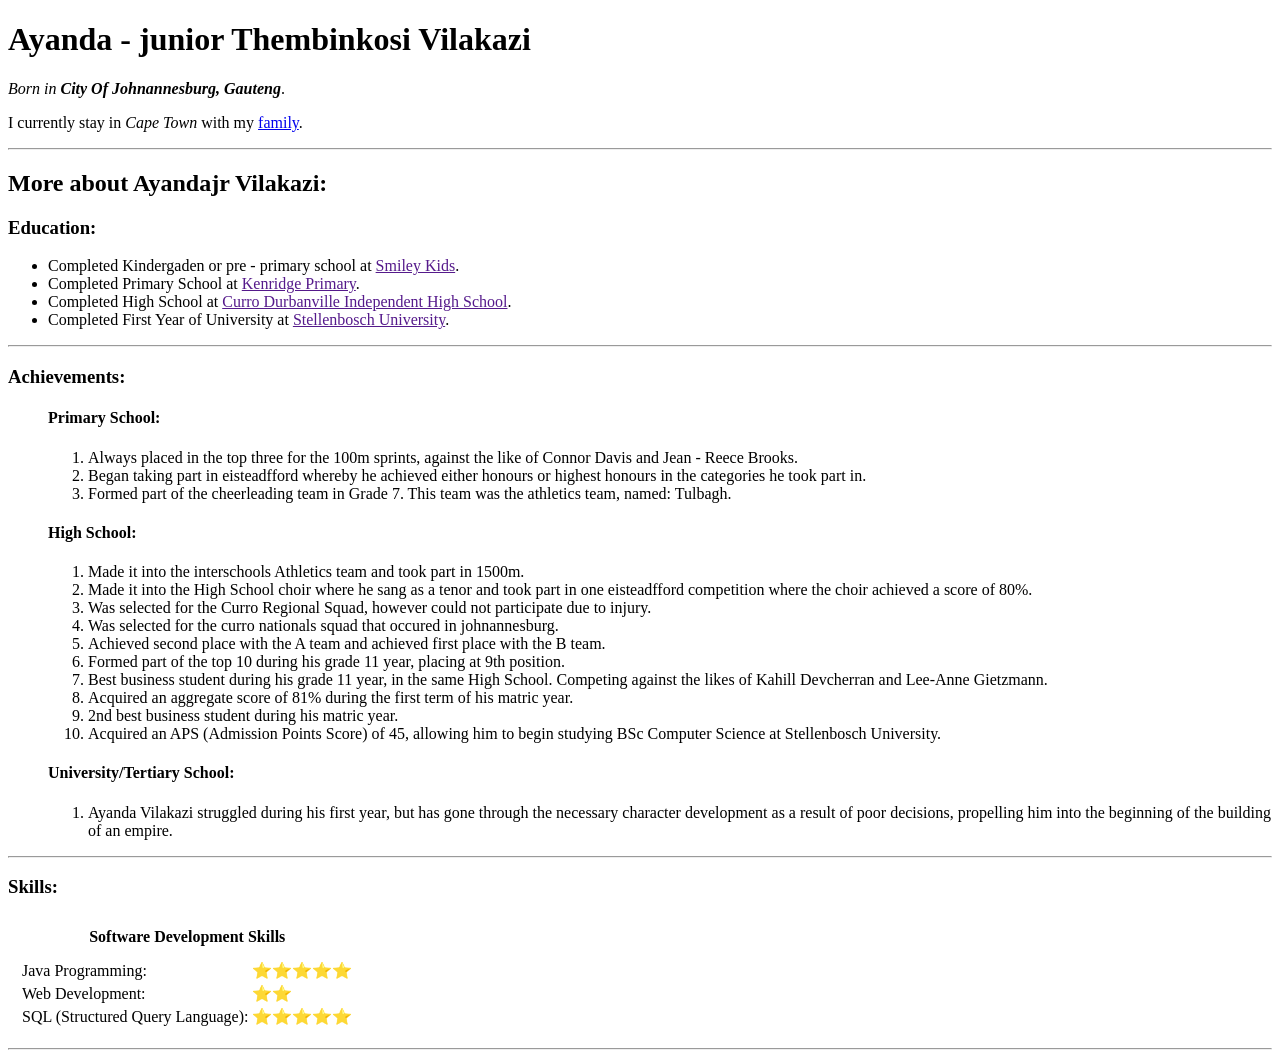
==== index.html @ 329a6a73 "Add files via upload" ====
<!DOCTYPE html>
<html>
    <head>
        <meta charset="UTF-8">
        <title> Personal Page: Ayanda Vilakazi</title>
    </head>
    <body>
        <h1>Ayanda - junior Thembinkosi Vilakazi</h1>
        <p><em>Born in <strong>City Of Johnannesburg, Gauteng</strong></em>.</p>
        <p>I currently stay in <em>Cape Town</em> with my <a href = "family.html">family</a>.</p>

        <hr>

        <h2>More about Ayandajr Vilakazi:</h2>
        <h3>Education:</h3>
        <ul>
            <li>Completed Kindergaden or pre - primary school at <a href = "">Smiley Kids</a>.</li>
            <li>Completed Primary School at <a href = "">Kenridge Primary</a>.</li>
            <li>Completed High School at <a href = "">Curro Durbanville Independent High School</a>.</li>
            <li>Completed First Year of University at <a href = "">Stellenbosch University</a>.</li>   
        </ul>

        <hr>

        <h3>Achievements:</h3>
        <ul>
            <h4>Primary School:</h4>
            <ol>
                <li>Always placed in the top three for the 100m sprints, against the like of Connor Davis and Jean - Reece Brooks.</li>
                <li>Began taking part in eisteadfford whereby he achieved either honours or highest honours in the categories he took part in.</li>
                <li>Formed part of the cheerleading team in Grade 7. This team was the athletics team, named: Tulbagh.</li>
            </ol>
            <h4>High School:</h4>
            <ol>
                <li>Made it into the interschools Athletics team and took part in 1500m.</li>
                <li>Made it into the High School choir where he sang as a tenor and took part in one eisteadfford competition where the choir achieved a score of 80%.</li>
                <li>Was selected for the Curro Regional Squad, however could not participate due to injury.</li>
                <li>Was selected for the curro nationals squad that occured in johnannesburg.</li>
                <li>Achieved second place with the A team and achieved first place with the B team.</li>
                <li>Formed part of the top 10 during his grade 11 year, placing at 9th position.</li>
                <li>Best business student during his grade 11 year, in the same High School. Competing against the likes of Kahill Devcherran and Lee-Anne Gietzmann.</li>
                <li>Acquired an aggregate score of 81% during the first term of his matric year.</li>
                <li>2nd best business student during his matric year.</li>
                <li>Acquired an APS (Admission Points Score) of 45, allowing him to begin studying BSc Computer Science at Stellenbosch University.</li>
            </ol>
            <h4>University/Tertiary School:</h4>
            <ol>
                <li>Ayanda Vilakazi struggled during his first year, but has gone through the necessary character development as a result of poor decisions, propelling him into the beginning of the building of an empire. </li>
            </ol>
        </ul>

        <hr>
        
        <h3>Skills:</h3>
        <table cellspacing = "10">
            <thead>
                <th>Software Development Skills</th>
            </thead>
            <tr>
                <td>
                    <table>
                        <tr>
                            <td>Java Programming:</td>
                            <td>⭐⭐⭐⭐⭐</td>
                        </tr>
                        <tr>
                            <td>Web Development:</td>
                            <td>⭐⭐</td>
                        </tr>
                        <tr>
                            <td>SQL (Structured Query Language):</td>
                            <td>⭐⭐⭐⭐⭐</td>
                        </tr>
                    </table>
                </td>
            </tr>
        </table>

        <hr>

    </body>
</html>
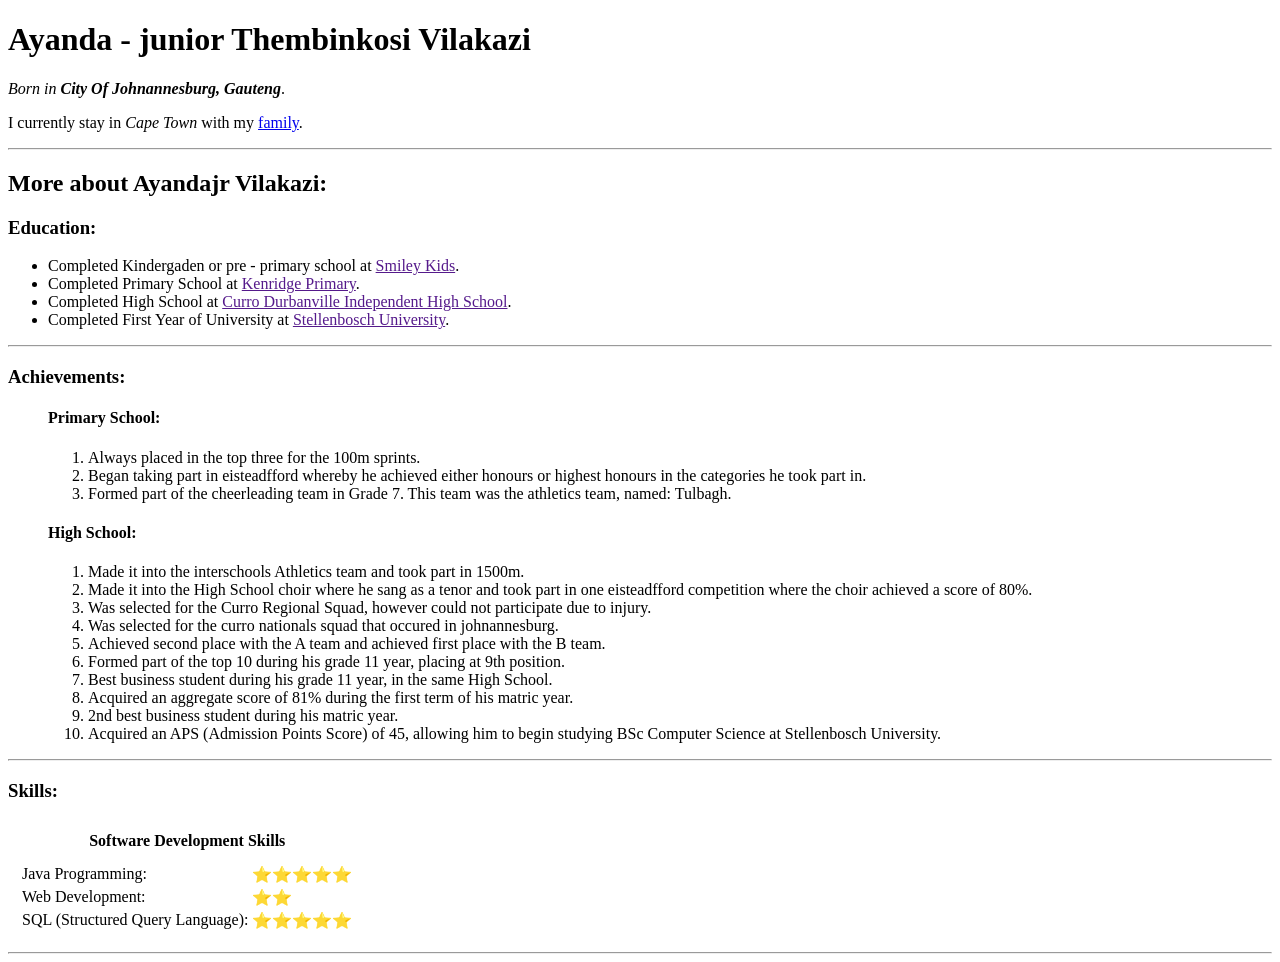
==== commit 77347f84: "final version of first ever HTML site" ====
--- a/index.html
+++ b/index.html
@@ -26,7 +26,7 @@
         <ul>
             <h4>Primary School:</h4>
             <ol>
-                <li>Always placed in the top three for the 100m sprints, against the like of Connor Davis and Jean - Reece Brooks.</li>
+                <li>Always placed in the top three for the 100m sprints.</li>
                 <li>Began taking part in eisteadfford whereby he achieved either honours or highest honours in the categories he took part in.</li>
                 <li>Formed part of the cheerleading team in Grade 7. This team was the athletics team, named: Tulbagh.</li>
             </ol>
@@ -38,14 +38,10 @@
                 <li>Was selected for the curro nationals squad that occured in johnannesburg.</li>
                 <li>Achieved second place with the A team and achieved first place with the B team.</li>
                 <li>Formed part of the top 10 during his grade 11 year, placing at 9th position.</li>
-                <li>Best business student during his grade 11 year, in the same High School. Competing against the likes of Kahill Devcherran and Lee-Anne Gietzmann.</li>
+                <li>Best business student during his grade 11 year, in the same High School.</li>
                 <li>Acquired an aggregate score of 81% during the first term of his matric year.</li>
                 <li>2nd best business student during his matric year.</li>
                 <li>Acquired an APS (Admission Points Score) of 45, allowing him to begin studying BSc Computer Science at Stellenbosch University.</li>
-            </ol>
-            <h4>University/Tertiary School:</h4>
-            <ol>
-                <li>Ayanda Vilakazi struggled during his first year, but has gone through the necessary character development as a result of poor decisions, propelling him into the beginning of the building of an empire. </li>
             </ol>
         </ul>
 
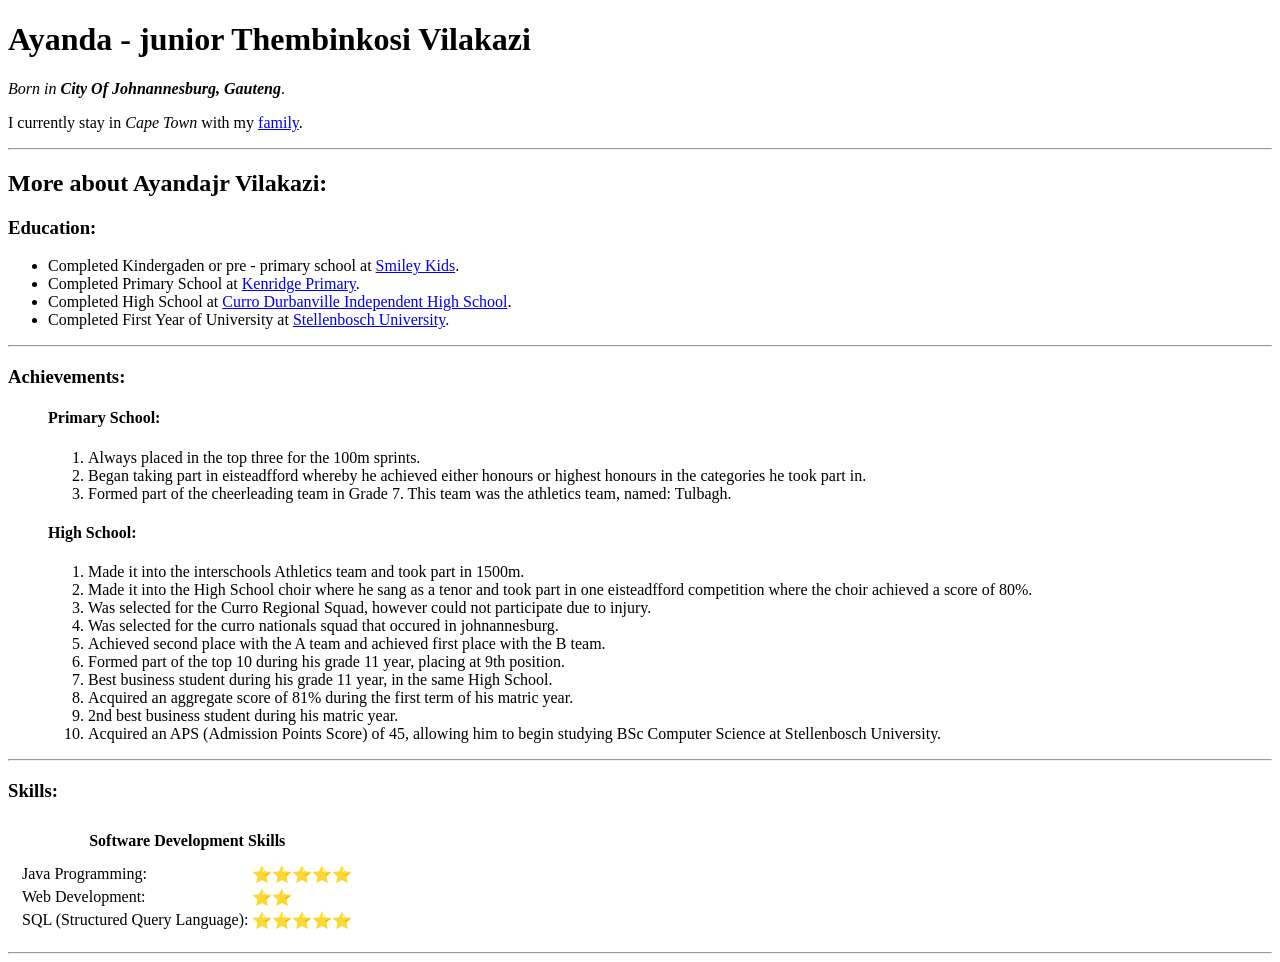
==== commit 8c7e079e: "Update index.html" ====
--- a/index.html
+++ b/index.html
@@ -14,10 +14,10 @@
         <h2>More about Ayandajr Vilakazi:</h2>
         <h3>Education:</h3>
         <ul>
-            <li>Completed Kindergaden or pre - primary school at <a href = "">Smiley Kids</a>.</li>
-            <li>Completed Primary School at <a href = "">Kenridge Primary</a>.</li>
-            <li>Completed High School at <a href = "">Curro Durbanville Independent High School</a>.</li>
-            <li>Completed First Year of University at <a href = "">Stellenbosch University</a>.</li>   
+            <li>Completed Kindergaden or pre - primary school at <a href = "https://www.smileykidsmidrand.co.za/">Smiley Kids</a>.</li>
+            <li>Completed Primary School at <a href = "https://www.kenridgeprimary.co.za/">Kenridge Primary</a>.</li>
+            <li>Completed High School at <a href = "https://www.curro.co.za/schools/curro-durbanville-high-school">Curro Durbanville Independent High School</a>.</li>
+            <li>Completed First Year of University at <a href = "http://www.sun.ac.za/english">Stellenbosch University</a>.</li>   
         </ul>
 
         <hr>
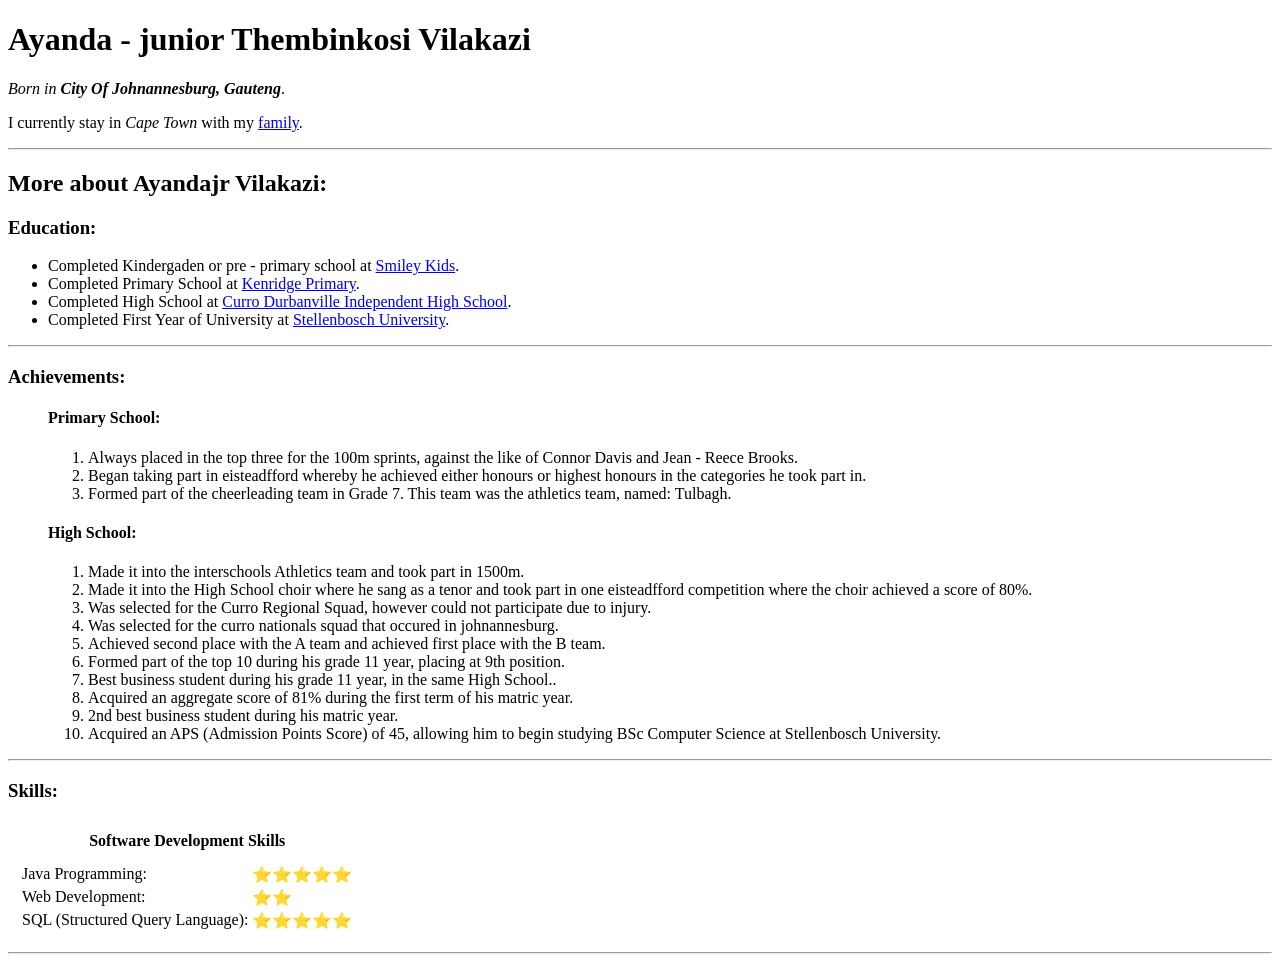
==== commit f37264dd: "First Personal Site Home Page" ====
--- a/index.html
+++ b/index.html
@@ -26,7 +26,7 @@
         <ul>
             <h4>Primary School:</h4>
             <ol>
-                <li>Always placed in the top three for the 100m sprints.</li>
+                <li>Always placed in the top three for the 100m sprints, against the like of Connor Davis and Jean - Reece Brooks.</li>
                 <li>Began taking part in eisteadfford whereby he achieved either honours or highest honours in the categories he took part in.</li>
                 <li>Formed part of the cheerleading team in Grade 7. This team was the athletics team, named: Tulbagh.</li>
             </ol>
@@ -38,7 +38,7 @@
                 <li>Was selected for the curro nationals squad that occured in johnannesburg.</li>
                 <li>Achieved second place with the A team and achieved first place with the B team.</li>
                 <li>Formed part of the top 10 during his grade 11 year, placing at 9th position.</li>
-                <li>Best business student during his grade 11 year, in the same High School.</li>
+                <li>Best business student during his grade 11 year, in the same High School..</li>
                 <li>Acquired an aggregate score of 81% during the first term of his matric year.</li>
                 <li>2nd best business student during his matric year.</li>
                 <li>Acquired an APS (Admission Points Score) of 45, allowing him to begin studying BSc Computer Science at Stellenbosch University.</li>
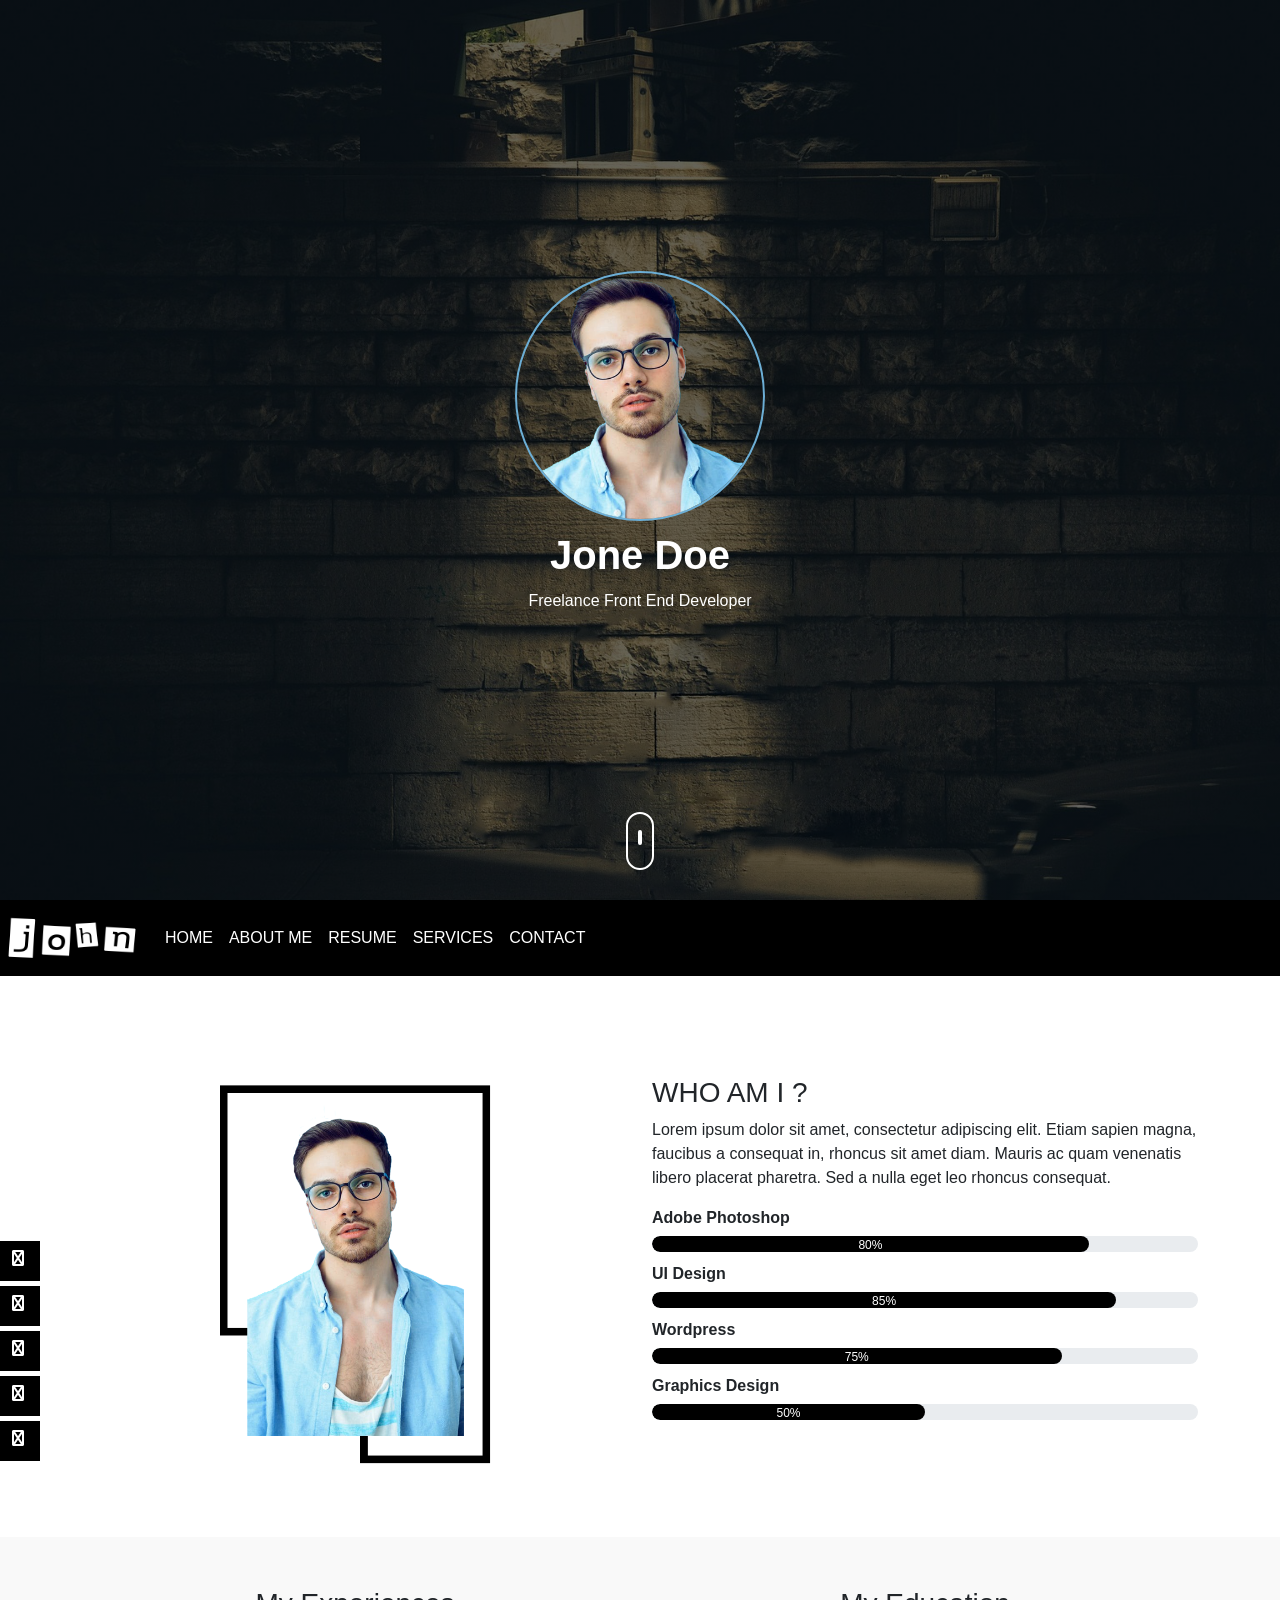
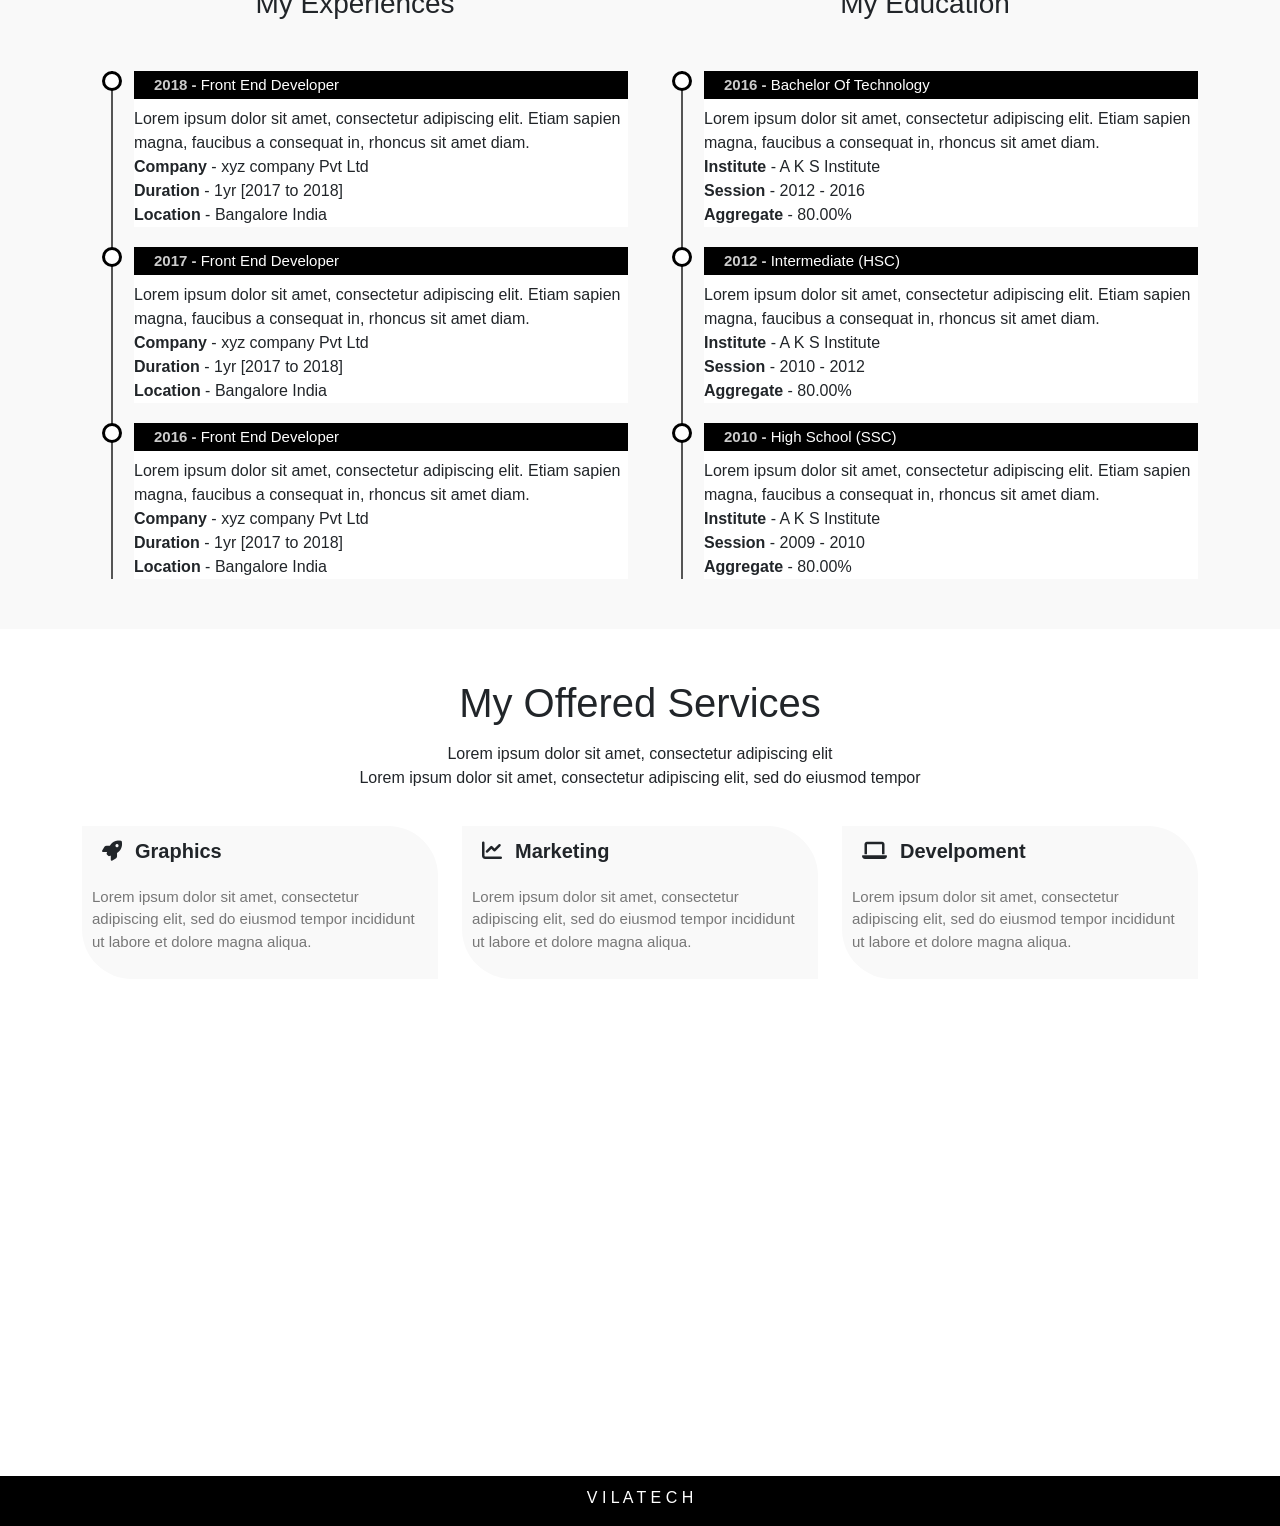
==== commit ae256faf: "Add files via upload" ====
--- a/index.html
+++ b/index.html
@@ -1,78 +1,271 @@
 <!DOCTYPE html>
-<html>
+<html lang="en">
     <head>
         <meta charset="UTF-8">
-        <title> Personal Page: Ayanda Vilakazi</title>
+        <meta http-equiv="X-UA-Compatible" content="IE=edge">
+        <meta name="viewport" content="width=device-width, initial-scale=1.0">
+        <title>Curiculumn Vitae</title>
+        <!-- BOOTSTRAP EMBEDDING -->
+        <link rel="stylesheet" href="https://cdn.jsdelivr.net/npm/bootstrap@5.3.0-alpha1/dist/css/bootstrap.min.css">
+        <!-- FONT AWESOME EMBEDDING -->
+        <link rel="stylesheet" href="https://cdnjs.cloudflare.com/ajax/libs/font-awesome/6.4.0/css/all.min.css" integrity="sha512-iecdLmaskl7CVkqkXNQ/ZH/XLlvWZOJyj7Yy7tcenmpD1ypASozpmT/E0iPtmFIB46ZmdtAc9eNBvH0H/ZpiBw==" crossorigin="anonymous" referrerpolicy="no-referrer" />
+        <!-- LINK TO CSS STYLES SHEET -->
+        <link rel="stylesheet" href="styles.css">
     </head>
     <body>
-        <h1>Ayanda - junior Thembinkosi Vilakazi</h1>
-        <p><em>Born in <strong>City Of Johnannesburg, Gauteng</strong></em>.</p>
-        <p>I currently stay in <em>Cape Town</em> with my <a href = "family.html">family</a>.</p>
-
-        <hr>
-
-        <h2>More about Ayandajr Vilakazi:</h2>
-        <h3>Education:</h3>
-        <ul>
-            <li>Completed Kindergaden or pre - primary school at <a href = "https://www.smileykidsmidrand.co.za/">Smiley Kids</a>.</li>
-            <li>Completed Primary School at <a href = "https://www.kenridgeprimary.co.za/">Kenridge Primary</a>.</li>
-            <li>Completed High School at <a href = "https://www.curro.co.za/schools/curro-durbanville-high-school">Curro Durbanville Independent High School</a>.</li>
-            <li>Completed First Year of University at <a href = "http://www.sun.ac.za/english">Stellenbosch University</a>.</li>   
-        </ul>
-
-        <hr>
-
-        <h3>Achievements:</h3>
-        <ul>
-            <h4>Primary School:</h4>
-            <ol>
-                <li>Always placed in the top three for the 100m sprints, against the like of Connor Davis and Jean - Reece Brooks.</li>
-                <li>Began taking part in eisteadfford whereby he achieved either honours or highest honours in the categories he took part in.</li>
-                <li>Formed part of the cheerleading team in Grade 7. This team was the athletics team, named: Tulbagh.</li>
-            </ol>
-            <h4>High School:</h4>
-            <ol>
-                <li>Made it into the interschools Athletics team and took part in 1500m.</li>
-                <li>Made it into the High School choir where he sang as a tenor and took part in one eisteadfford competition where the choir achieved a score of 80%.</li>
-                <li>Was selected for the Curro Regional Squad, however could not participate due to injury.</li>
-                <li>Was selected for the curro nationals squad that occured in johnannesburg.</li>
-                <li>Achieved second place with the A team and achieved first place with the B team.</li>
-                <li>Formed part of the top 10 during his grade 11 year, placing at 9th position.</li>
-                <li>Best business student during his grade 11 year, in the same High School..</li>
-                <li>Acquired an aggregate score of 81% during the first term of his matric year.</li>
-                <li>2nd best business student during his matric year.</li>
-                <li>Acquired an APS (Admission Points Score) of 45, allowing him to begin studying BSc Computer Science at Stellenbosch University.</li>
-            </ol>
-        </ul>
-
-        <hr>
-        
-        <h3>Skills:</h3>
-        <table cellspacing = "10">
-            <thead>
-                <th>Software Development Skills</th>
-            </thead>
-            <tr>
-                <td>
-                    <table>
-                        <tr>
-                            <td>Java Programming:</td>
-                            <td>⭐⭐⭐⭐⭐</td>
-                        </tr>
-                        <tr>
-                            <td>Web Development:</td>
-                            <td>⭐⭐</td>
-                        </tr>
-                        <tr>
-                            <td>SQL (Structured Query Language):</td>
-                            <td>⭐⭐⭐⭐⭐</td>
-                        </tr>
-                    </table>
-                </td>
-            </tr>
-        </table>
-
-        <hr>
-
+        <!--------------Header Section-------------->
+        <section id="header">
+            <div class="container text-center">
+                <div class="user-box">
+                    <img src="img/user1.png">
+                    <h1>Jone Doe</h1>
+                    <p>Freelance Front End Developer</p>
+                </div>  
+            </div>
+            <a href="#about"> 
+                <div class="scroll-btn">
+                    <div class="scroll-bar"><span> </span></div>
+                </div>
+            </a>
+        </section>  
+
+        <!----------User-Info Section----------------->
+  
+        <section id="user-info">
+
+            <div class="nav-bar">
+                <nav class="navbar navbar-expand-lg">
+                <a class="navbar-brand" href="#"><img src="img/john.png"></a>
+                <button class="navbar-toggler" type="button" data-toggle="collapse" data-target="#navbarNav" aria-controls="navbarNav" aria-expanded="false" aria-label="Toggle navigation">
+                    <i class="fa fa-bars"></i>
+                </button>
+                    <div class="collapse navbar-collapse" id="navbarNav">
+                        <ul class="navbar-nav ml-auto">
+                            <li class="nav-item">
+                                <a class="nav-link" href="#top">HOME</a>
+                            </li>
+                            <li class="nav-item">
+                                <a class="nav-link" href="#about">ABOUT ME</a>
+                            </li>
+                            <li class="nav-item">
+                                <a class="nav-link" href="#resume">RESUME</a>
+                            </li>
+                            <li class="nav-item">
+                                <a class="nav-link" href="#services">SERVICES</a>
+                            </li>
+                                <li class="nav-item">
+                                <a class="nav-link" href="#contact">CONTACT</a>
+                            </li>
+                        </ul>
+                    </div>
+                </nav>
+            </div>
+
+            <!----------About-------->
+
+            <div class="about container" id="about">
+                <div class="row">
+                    <div class="col-md-6 text-center">
+                        <img src="img/user2.png" class="profile-img">    
+                    </div>
+                    <div class="col-md-6">
+                        <h3>WHO AM I ?</h3>
+                        <p>
+                            Lorem ipsum dolor sit amet, consectetur adipiscing elit. Etiam sapien magna, faucibus a consequat in,
+                            rhoncus sit amet diam. Mauris ac quam venenatis libero placerat pharetra. Sed a nulla eget leo rhoncus consequat.
+                        </p>
+                    
+                        <div class="skills-bar">
+                            <p>Adobe Photoshop</p>
+                            <div class="progress">
+                                <div class="progress-bar1">80%</div>    
+                            </div>
+                        
+                            <p>UI Design</p>
+                            <div class="progress">
+                                <div class="progress-bar2">85%</div>    
+                            </div>
+                        
+                            <p>Wordpress</p>
+                            <div class="progress">
+                                <div class="progress-bar3">75%</div>    
+                            </div>
+                        
+                            <p>Graphics Design</p>
+                            <div class="progress">
+                                <div class="progress-bar4">50%</div>    
+                            </div>
+                        </div>
+                    </div>
+                </div>  
+            </div>
+
+            <!---------------Social Icons---------------->
+
+            <div class="social-icons">   
+                <ul>
+                    <a href="#"><li><i class="fa fa-linkedin"></i></li></a>    
+                    <a href="#"><li><i class="fa fa-twitter"></i></li></a>    
+                    <a href="#"><li><i class="fa fa-medium"></i></li></a>    
+                    <a href="#"><li><i class="fa fa-github"></i></li></a>    
+                    <a href="#"><li><i class="fa fa-behance"></i></li></a>    
+                </ul>
+            </div>
+
+            <!-------------Resume------------->
+
+            <div class="resume" id="resume">
+                <div class="container">
+                    <div class="row">
+                        <div class="col-md-6">
+                            <h3 class="text-center">My Experiences</h3>
+                            <ul class="timeline">
+
+                                <li>
+                                    <h4><span>2018 - </span> Front End Developer</h4>    
+                                    <p>
+                                    Lorem ipsum dolor sit amet, consectetur adipiscing elit. Etiam sapien magna, faucibus a consequat in, rhoncus sit amet diam.<br>
+                                    <b>Company</b> - xyz company Pvt Ltd<br>
+                                    <b>Duration</b> - 1yr [2017 to 2018]<br>
+                                    <b>Location</b> - Bangalore India
+                                    </p>
+                                </li>
+                            
+                                <li>
+                                    <h4><span>2017 - </span> Front End Developer</h4>    
+                                    <p>
+                                        Lorem ipsum dolor sit amet, consectetur adipiscing elit. Etiam sapien magna, faucibus a consequat in, rhoncus sit amet diam.<br>
+                                        <b>Company</b> - xyz company Pvt Ltd<br>
+                                        <b>Duration</b> - 1yr [2017 to 2018]<br>
+                                        <b>Location</b> - Bangalore India
+                                    </p>
+                                </li>
+
+                                <li>
+                                    <h4><span>2016 - </span> Front End Developer</h4>    
+                                    <p>
+                                        Lorem ipsum dolor sit amet, consectetur adipiscing elit. Etiam sapien magna, faucibus a consequat in, rhoncus sit amet diam.<br>
+                                        <b>Company</b> - xyz company Pvt Ltd<br>
+                                        <b>Duration</b> - 1yr [2017 to 2018]<br>
+                                        <b>Location</b> - Bangalore India
+                                    </p>
+                                </li>
+
+                            </ul>
+                        </div>   
+                    
+                    
+                        <div class="col-md-6">
+                            <h3 class="text-center">My Education</h3>
+                            <ul class="timeline">
+                                <li>
+                                    <h4><span>2016 - </span> Bachelor Of Technology</h4>    
+                                    <p>
+                                    Lorem ipsum dolor sit amet, consectetur adipiscing elit. Etiam sapien magna, faucibus a consequat in, rhoncus sit amet diam.<br>
+                                    <b>Institute</b> - A K S Institute<br>
+                                    <b>Session</b> - 2012 - 2016<br>
+                                    <b>Aggregate</b> - 80.00%
+                                    </p>
+                                </li>
+                            
+                                <li>
+                                    <h4><span>2012 - </span> Intermediate (HSC)</h4>    
+                                    <p>
+                                    Lorem ipsum dolor sit amet, consectetur adipiscing elit. Etiam sapien magna, faucibus a consequat in, rhoncus sit amet diam.<br>
+                                    <b>Institute</b> - A K S Institute<br>
+                                    <b>Session</b> - 2010 - 2012<br>
+                                    <b>Aggregate</b> - 80.00%
+                                    </p>
+                                </li>
+                            
+                                <li>
+                                    <h4><span>2010 - </span> High School (SSC)</h4>    
+                                    <p>
+                                    Lorem ipsum dolor sit amet, consectetur adipiscing elit. Etiam sapien magna, faucibus a consequat in, rhoncus sit amet diam.<br>
+                                    <b>Institute</b> - A K S Institute<br>
+                                    <b>Session</b> - 2009 - 2010<br>
+                                    <b>Aggregate</b> - 80.00%
+                                    </p>
+                                </li>
+                            </ul>
+                        </div>     
+                    </div>    
+                </div>    
+            </div>
+
+            <!-------------Services------------->
+
+            <div class="services" id="services">
+                <div class="container">
+                    <h1 class="text-center">My Offered Services</h1>
+                    <p class="text-center">Lorem ipsum dolor sit amet, consectetur adipiscing elit <br>Lorem ipsum dolor sit amet, consectetur adipiscing elit, sed do eiusmod tempor </p>
+                    
+                    <div class="row">
+                        
+                        <div class="col-md-4">
+                            <div class="services-box">
+                            <i class="fa fa-rocket"></i><span>Graphics</span>
+                            <p>Lorem ipsum dolor sit amet, consectetur adipiscing elit, sed do eiusmod tempor incididunt ut labore et dolore magna aliqua.</p>
+                            </div>    
+                        </div> 
+                    
+                        <div class="col-md-4">
+                            <div class="services-box">
+                            <i class="fa fa-line-chart"></i><span>Marketing</span>
+                            <p>Lorem ipsum dolor sit amet, consectetur adipiscing elit, sed do eiusmod tempor incididunt ut labore et dolore magna aliqua.</p>
+                            </div>    
+                        </div> 
+                    
+                        <div class="col-md-4">
+                            <div class="services-box">
+                            <i class="fa fa-laptop"></i><span>Develpoment</span>
+                            <p>Lorem ipsum dolor sit amet, consectetur adipiscing elit, sed do eiusmod tempor incididunt ut labore et dolore magna aliqua.</p>
+                            </div>    
+                        </div> 
+
+                    </div>
+                </div>    
+            </div>
+
+
+            <!-------------Contact----------------->
+
+            <div class="contact" id="contact">
+                <div class="container text-center">
+                    <h1>Contact Me</h1> 
+                    <p class="text-center">Subscribe Easy Tutorials YouTube Channel to <br>watch more videos on wesite Development and Digital Marketing</p>
+                    
+                    <div class="row">
+                        <div class="col-md-4">
+                            <i class="fa fa-phone"></i>
+                            <p>+1 0123456789</p>
+                        </div> 
+                        <div class="col-md-4">
+                            <i class="fa fa-envelope"></i>
+                            <p>avinash6252@gmail.com</p>
+                        </div> 
+                        <div class="col-md-4">
+                            <i class="fa fa-internet-explorer"></i>
+                            <p>www.avinashkr.com</p>
+                        </div> 
+                    </div>
+                    <button type="button" class="btn btn-primary"><i class="fa fa-download"></i>Resume</button> 
+                    <button type="button" class="btn btn-primary"><i class="fa fa-rocket"></i>Hire Me</button>
+                </div> 
+                <div class="footer text-center">
+                    <p>V I L A T E C H</p>
+                </div>
+            </div>
+        </section>
+
+        <!-------------------Smooth Scroll------------------->
+        <script src="smooth-scroll.js"></script>
+    
+        <script>
+            var scroll = new SmoothScroll('a[href*="#"]');
+        </script>  
+
+
+        <script src = "	https://cdn.jsdelivr.net/npm/bootstrap@5.3.0-alpha1/dist/js/bootstrap.bundle.min.js"></script>
     </body>
-</html>
+</html>
--- a/styles.css
+++ b/styles.css
@@ -0,0 +1,375 @@
+/*********************************************************TAG SECTION******************************************************************/
+body
+{
+    margin: 0;
+    padding: 0;
+    font-family: sans-serif;
+}
+/*********************************************************CLASS SECTION****************************************************************/
+.user-box
+{
+    top: 50%;
+    left: 50%;
+    transform: translate(-50%,-50%);
+    position: absolute;
+}
+/* The line of code: '.user-box img' says this: In the "user-box" class theres is another tag called "img" */
+.user-box img
+{
+    border-radius: 50%;
+    width: 250px;
+    border: 2px solid #6caed5;
+}
+/* The line of code: '.user-box h1' says this: In the "user-box" class theres is another tag called "h1" */
+.user-box h1
+{
+    color: #fff;
+    font-weight: bold;
+    margin: 10px;
+}
+/* The line of code: '.user-box p' says this: In the "user-box" class theres is another tag called "p" */
+.user-box p
+{
+    color: #fff;
+}
+.scroll-btn
+{
+    bottom: 30px;
+    position: absolute;
+    left: 50%;
+    transform: translateX(-50%);
+    border: 2px solid #fff;
+    padding: 10px 10px 20px;
+    border-radius: 30px;
+}
+/* The line of code: '.scroll-bar span' says this: In the "user-box" class theres is another tag called "span" */
+.scroll-bar span
+{
+    border: 2px solid #fff;
+    font-size: 10px;
+    border-radius: 30px;
+}
+.scroll-bar
+{
+    animation: mover 1s infinite alternate;
+}
+@keyframes mover
+{
+    0%{transform: translateY(0);}
+    100%{transform: translateY(10px);}
+}
+
+/*--------------About-------------*/
+.about
+{
+    padding-top: 100px;
+    margin-bottom: -130px;
+}
+.profile-img
+{
+    height: 400px;
+}
+
+.nav-bar
+{
+    top: 0;
+    position: sticky;
+    z-index: 2;
+}
+.navbar
+{
+    background-color: #000;
+}
+/* The line of code: '.navbar-brand img' says this: In the "user-box" class theres is another tag called "img" */
+.navbar-brand img
+{
+    height: 50px;
+}
+/* The line of code: '.nav-bar .fa-bars' says this: In the "nav-bar" class theres is another class called "fa-bars" */
+.nav-bar .fa-bars
+{
+    font-size: 35px;
+    color: #fff;
+}
+.navbar-toggler
+{
+    outline: none !important;
+}
+.navbar-nav
+{
+    float: right;
+    text-align: right;
+}
+.nav-link
+{
+    color: #fff !important;
+}
+/* The line of code: '.skills-bar p' says this: In the "user-box" class theres is another tag called "p" */
+.skills-bar p
+{
+    margin-bottom: 6px;
+    font-weight: 600;
+}
+.progress
+{
+    border-radius: 16px !important;
+    margin-bottom: 10px;
+}
+.progress-bar1
+{
+    border-radius: 16px;
+    background: #000 !important;
+    width: 80%;
+    color: white;
+    text-align: center;
+}
+.progress-bar2
+{
+    border-radius: 16px;
+    background: #000 !important;
+    width: 85%;
+    color: white;
+    text-align: center;
+}
+.progress-bar3
+{
+    border-radius: 16px;
+    background: #000 !important;
+    width: 75%;
+    color: white;
+    text-align: center;
+}
+.progress-bar4
+{
+    border-radius: 16px;
+    background: #000 !important;
+    width: 50%;
+    color: white;
+    text-align: center;
+}
+/*-------------Resume--------------*/
+
+.resume
+{
+    margin-top: -50px;
+    padding-top: 50px;
+    padding-bottom: 30px;
+    background: #f9f9f9;
+}
+/* The line of code: '.resume h3' says this: In the "user-box" class theres is another tag called "h3" */
+.resume h3
+{
+    margin-bottom: 50px;
+}
+.timeline
+{
+    list-style-type: none;
+    position: relative;
+}
+.timeline:before
+{
+    content: '';
+    background: #555;
+    display: inline-block;
+    position: absolute;
+    left: 29px;
+    width: 2px;
+    height: 100%;
+    z-index: 1;
+}
+/* The line of code: '.timeline li' says this: In the "user-box" class theres is another tag called "li" */
+.timeline li
+{
+    margin-top: 20px;
+    margin-bottom: 20px;
+    margin-left: 20px;
+    background: #fff;
+}
+/* The line of code: '.timeline li' says this: In the "user-box" class theres is another tag called "li" and within that tag there is a h4*/
+.timeline li h4
+{
+    background-color: #000;
+    padding: 5px 0 5px 20px;
+    color: #fff;
+    font-size: 15px;
+}
+/* The line of code: '.timeline li' says this: In the "user-box" class theres is another tag called "li" and within that tag there is another tag called h4 and within that tag there is another tag called span */
+.timeline li h4 span
+{
+    font-weight: bold;
+    color: #ccc;
+}
+/* The line of code: '.timeline li:before' says this: In the "user-box" class theres is another tag called "li" with a before state*/
+.timeline li:before
+{
+    content: '';
+    background: #fff;
+    display: inline-block;
+    position: absolute;
+    border-radius: 50%;
+    border: 3px solid #000;
+    left: 20px;
+    width: 20px;
+    height: 20px;
+    z-index: 1;
+}
+
+/*-----------Services-------------*/
+.services
+{
+    padding-top: 50px;
+    padding-bottom: 50px;
+}
+/* The line of code: '.services h1' says this: In the "user-box" class theres is another tag called "h1" */
+.services h1
+{
+    margin-bottom: 15px;
+}
+.services-box
+{
+    background: #f9f9f9;
+    padding: 10px;
+    margin-top: 20px;
+    border-top-right-radius: 50px;
+    border-bottom-left-radius: 50px;
+}
+/* The line of code: '.services-box .fa' says this: In the "services-box" class theres is another tag called "fa" */
+.services-box .fa
+{
+    margin: 0 10px;
+    font-size: 20px;
+}
+/* The line of code: '.services-box span' says this: In the "services-box" class theres is another tag called "span" */
+.services-box span
+{
+    margin: 3px;
+    font-size: 20px;
+    font-weight: bold;
+}
+/* The line of code: '.services-box p' says this: In the "services-box" class theres is another tag called "p" */
+.services-box p
+{
+    font-size: 15px;
+    margin-top: 20px;
+    color: #777;
+}
+/* The line of code: '.services-box:hover' says this: In the "services-box" class theres is a hover state that has been set for this div.*/
+.services-box:hover
+{
+    background: #000;
+    color: #fff;
+    border-top-right-radius: 0;
+    border-bottom-left-radius: 0;
+    border-top-left-radius: 50px;
+    border-bottom-right-radius: 50px;
+    transition: 1s;
+}
+/* The line of code: '.services-box:hover p' says this: In the "services-box" class i have set a hover set for the paragraph tag that will change the color of it*/
+.services-box:hover p
+{
+    color: #fff;
+}
+/*--------------Contact----------------*/
+.contact
+{
+    padding-top: 50px;
+    background: linear-gradient(rgba(0,0,0,0.8),rgba(0,0,0,0.8)),url(img/background2.jpg);
+    background-position: center;
+    background-size: cover;
+    background-attachment: fixed;
+    color: #fff;
+}
+/* The line of code: '.contact .row' says this: In the "contact" class theres is another class called "row" */
+.contact .row
+{
+    padding: 30px 0;
+    font-size: 22px;
+}
+/* The line of code: '.contact .col-md-4 .fa' says this: In the "contact" class theres is another class called "col-md-4" there is another class called "fa" */
+.contact .col-md-4 .fa
+{
+    padding: 10px;
+    font-size: 40px;
+}
+/* The line of code: '.contact .btn' says this: In the "contact" class theres is another class called "btn" */
+.contact .btn
+{
+    padding: 10px 25px 10px 25px;
+    margin: 5px;
+    border-radius: 30px;
+    border: 2px solid #fff;
+    background: transparent;
+}
+/* The line of code: '.contact .btn:focus' says this: In the "contact" class theres is another class called "btn" and I have set a focus */
+.contact .btn:focus
+{
+    box-shadow: none !important;
+}
+/* The line of code: '.contact .btn:focus' says this: In the "contact" class theres is another class called "btn" and I have set a hover state */
+.contact .btn:hover
+{
+    border: 2px solid #000 !important;
+    background: #000 !important;
+    transition: 0.6s;
+}
+/* The line of code: '.contact .btn' says this: In the "contact" class theres is another class called "btn" and within that class there is another class called "fa" */
+.contact .btn .fa
+{
+    margin-right: 10px;
+}
+.footer
+{
+    background: #000;
+    height: 50px;
+    margin-top: 50px;
+    color: #fff;
+    padding-top: 10px;
+}
+.fa-heart-o
+{
+    color: red;
+}
+
+/*----------------Social-icons------------------*/
+.social-icons
+{
+    top: 50%;
+    transform: translateY(-50%);
+    position: sticky;
+    z-index: 1;
+    width: 80px;
+}
+/* The line of code: '.social-icons ul' says this: In the "social-icons" class theres is another class called "ul" */
+.social-icons ul
+{
+    padding: initial;
+}
+/* The line of code: '.social-icons ul li' says this: In the "social-icons" class theres is a tag called "ul" and within that tag there is another tag called "li" */
+.social-icons ul li
+{
+    height: 40px;
+    width: 40px;
+    list-style-type: none;
+    padding-left: 12px;
+    padding-top: 6px;
+    margin-top: 5px;
+    color: #fff;
+    background: #000;
+}
+/* The line of code: '.social-icons ul li' says this: In the "social-icons" class theres is a tag called "ul" and within that tag there is another tag called "li" a hover state is set for the listing*/
+.social-icons ul li:hover
+{
+    padding-left: 30px;
+    width: 80px;
+    transition: 1s;
+}
+/*********************************************************ID SECTION*******************************************************************/
+/*---------------Header CSS---------------*/
+#header
+{
+    height: 100vh;
+    background: linear-gradient(rgba(0,0,0,0.6),rgba(0,0,0,0.6)),url(img/background.jpg);
+    background-position: center;
+    background-size: cover;
+    background-attachment: fixed;
+}
